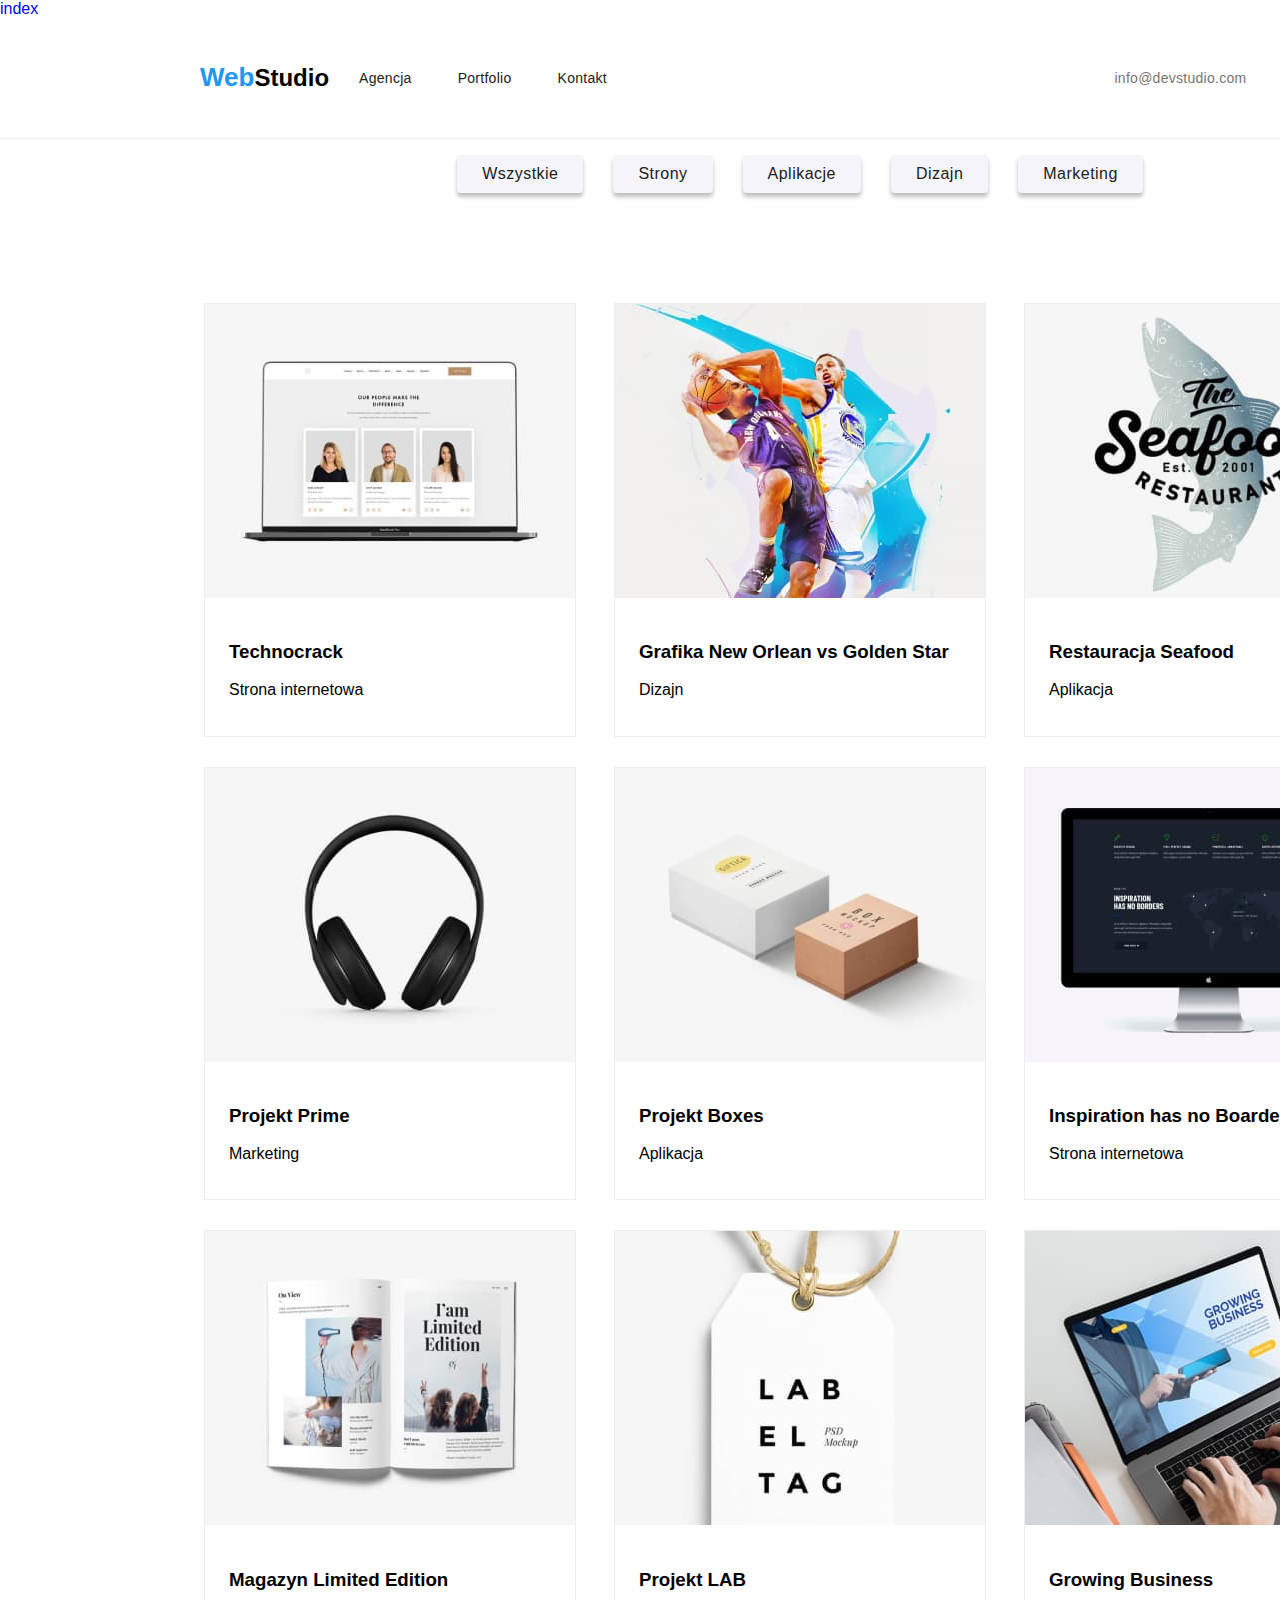
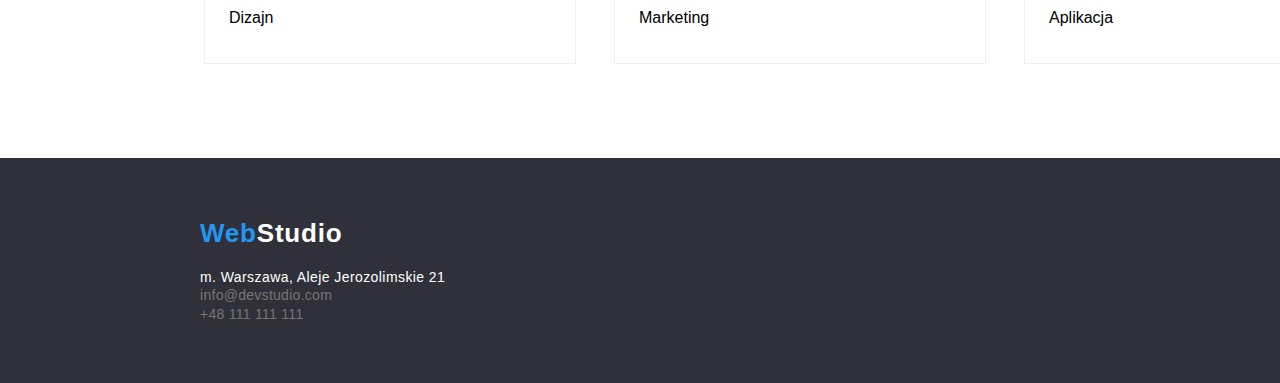
==== portfolio.html @ 4040f5b3 "feat init" ====
<!DOCTYPE html>
<html lang="en">
  <head>
    <meta charset="UTF-8" />
    <meta http-equiv="X-UA-Compatible" content="IE=edge" />
    <meta name="viewport" content="width=device-width, initial-scale=1.0" />
    <title>hw2-portfolio</title>
    <link rel="stylesheet" href="modern-normalize.min.css" />
    <link rel="stylesheet" href="./css/style.css" />
  </head>
  <body>
    <a href="/.index.html">index</a>
    <div class="border">
      <header class="container">
        <div class="logo-nav-mail">
          <div class="logo-nav">
            <h2><span class="logo">Web</span>Studio</h2>

            <nav class="nav-description">
              <a class="header-link" href="#">Agencja</a>

              <a class="header-link" href="./portfolio.html">Portfolio</a>

              <a class="header-link" href="#">Kontakt</a>
            </nav>
          </div>
          <h3 class="mobile-mail">
            <a class="header-contact" href="mailto:info@devstudio.com"
              >info@devstudio.com</a
            >

            <a class="header-contact" href="tel:+48111111111"
              >+48 111 111 111</a
            >
          </h3>
        </div>
      </header>
    </div>
    <div class="container">
      <div class="">
        <ul class="ul-description">
          <li><button class="button-link" type="button">Wszystkie</button></li>
          <li><button class="button-link" type="button">Strony</button></li>
          <li><button class="button-link" type="button">Aplikacje</button></li>
          <li><button class="button-link" type="button">Dizajn</button></li>
          <li><button class="button-link" type="button">Marketing</button></li>
        </ul>
      </div>
    </div>
    <section class="container">
      <div class="portfolio-list">
        <div class="portfolio-box">
          <img
            src="images/img-8.jpg"
            alt="laptop with portrait of 3 people on the screen"
            width="370"
            height="294"
          />
          <header class="portfolio-description">
            <h3>Technocrack</h3>
            <p>Strona internetowa</p>
          </header>
        </div>

        <div class="portfolio-box">
          <img
            src="images/img-7.jpg"
            alt="two people playing basketball"
            width="370"
            height="294"
          />
          <header class="portfolio-description">
            <h3>Grafika New Orlean vs Golden Star</h3>
            <p>Dizajn</p>
          </header>
        </div>

        <div class="portfolio-box">
          <img
            src="images/img-6.jpg"
            alt="company logo seafood"
            width="370"
            height="294"
          />
          <header class="portfolio-description">
            <h3>Restauracja Seafood</h3>
            <p>Aplikacja</p>
          </header>
        </div>

        <div class="portfolio-box">
          <img
            src="images/img-5.jpg"
            alt="headphones"
            width="370"
            height="294"
          />
          <header class="portfolio-description">
            <h3>Projekt Prime</h3>
            <p>Marketing</p>
          </header>
        </div>
        <div class="portfolio-box">
          <img
            src="images/img-4.jpg"
            alt="Two boxes"
            width="370"
            height="294"
          />
          <header class="portfolio-description">
            <h3>Projekt Boxes</h3>
            <p>Aplikacja</p>
          </header>
        </div>

        <div class="portfolio-box">
          <img src="images/img-3.jpg" alt="desktop" width="370" height="294" />
          <header class="portfolio-description">
            <h3>Inspiration has no Boarders</h3>
            <p>Strona internetowa</p>
          </header>
        </div>

        <div class="portfolio-box">
          <img
            src="images/img-2.jpg"
            alt="Newspaper"
            width="370"
            height="294"
          />
          <header class="portfolio-description">
            <h3>Magazyn Limited Edition</h3>
            <p>Dizajn</p>
          </header>
        </div>

        <div class="portfolio-box">
          <img src="images/img.jpg" alt="Label" width="370" height="294" />
          <header class="portfolio-description">
            <h3>Projekt LAB</h3>
            <p>Marketing</p>
          </header>
        </div>

        <div class="portfolio-box">
          <img
            src="images/img9.jpg"
            alt="hands typing on laptop"
            width="370"
            height="294"
          />
          <header class="portfolio-description">
            <h3>Growing Business</h3>
            <p>Aplikacja</p>
          </header>
        </div>
      </div>
    </section>

    <footer class="footer-description">
      <div class="container">
        <h2 class="footer-logo">
          <span class="logo">Web</span><span class="logo2">Studio</span>
        </h2>

        <address class="adres-description">
          m. Warszawa, Aleje Jerozolimskie 21
        </address>
        <ul class="footer-contact">
          <li>
            <a class="header-contact" href="mailto:info@devstudio.com"
              >info@devstudio.com</a
            >
          </li>

          <li>
            <a class="header-contact" href="tel:+48111111111"
              >+48 111 111 111</a
            >
          </li>
        </ul>
      </div>
    </footer>
  </body>
</html>
---- css/style.css ----
• {
  box-sizing: border-box;
  margin: 0;
  padding: 0;
}

:root {
  --main-blue: #2196f3;

  --paragraph-description: #757575;
  --font-black: #212121;
  --white: #ffffff;
}

body {
  background: #ffffff;
  font-family: "Roboto", sans-serif;
  width: 1600px;
  margin: 0 auto;
}

.logo {
  color: var(--main-blue);
  font-weight: 700;
  font-size: 26px;
  font-family: "Raleway", sans-serif;
}
.logo2 {
  color: #ffffff;
  font: "Raleway", sans-serif;
  font-weight: 700;
  font-size: 26px;
}
.nav-description {
  color: var(--font-black);
  font-size: 14px;
  font-weight: 500;
  display: flex;
  justify-content: space-between;
  gap: 46px;
}
.logo-nav {
  justify-content: space-between;
  align-items: center;
  gap: 30px;
  display: flex;
  padding-top: 25px;
  padding-bottom: 25px;
}

.logo-nav-mail {
  display: flex;
  justify-content: space-between;
  align-items: center;
}
.border {
  border-bottom: 1px solid;
  border-color: #ececec;
}

.mobile-mail {
  justify-content: flex-start;
  align-items: center;
  display: flex;
  gap: 50px;
  margin-left: 371px;
}

.main-description {
  background: #2f303a;
  text-align: center;
  padding: 200px 0;
}

.text-main {
  color: #ffffff;
  font-weight: 900;
  font-size: 44px;
  line-height: 1.36;
  text-align: center;
  letter-spacing: 0.06em;
  text-transform: uppercase;

  margin: 0 auto;
  margin-bottom: 30px;
}

.button-description {
  background-color: #2196f3;
  color: #ffffff;
  font-weight: 700;
  font-size: 16px;
  line-height: 1.88;
  cursor: pointer;
  letter-spacing: 0.06em;
  text-align: center;

  border: none;
  border-radius: 4px;
  padding: 10px 42px;
}

section {
  padding-top: 94px;
  padding-bottom: 94px;
}

.container {
  width: 1200px;
  margin: 0 auto;
}

.lorem-ipsum-description {
  color: var(--paragraph-description);

  font-size: 14px;
  letter-spacing: 0.03em;
  line-height: 1.7;
  margin-top: 0;
  margin-bottom: 0;
}

.lorem-ipsum {
  color: var(--font-black);
  font-weight: 700;
  font-size: 16px;
  letter-spacing: 0.03em;
  line-height: 1.1;
  margin-top: 0;
  margin-bottom: 10px;
}

.what-we-do {
  list-style: none;
  display: flex;
  justify-content: space-around;
  gap: 30px;
  margin: 0 auto;
  padding: 0;
}

.what-we-do-title {
  text-align: center;
  color: var(--font-black);
  font-weight: 700;
  font-size: 36px;
  margin-top: 94px;
}

.button-link {
  cursor: pointer;
  font-weight: 500;
  font-size: 16px;
  line-height: 1.62;
  text-align: center;
  letter-spacing: 0.03em;
  background: #f5f4fa;
  border-radius: 4px;
  color: var(--font-black);
  border: #f5f4fa;
  padding: 6px 25px;
  box-shadow: 0px 4px 4px rgba(0, 0, 0, 0.25);
  border-radius: 4px;
}

.button-link:hover,
.button-link:focus {
  background: #2196f3;
  color: #ffffff;
}

.header-link {
  color: #212121;
  font-weight: 500;
  font-size: 14px;

  letter-spacing: 0.02em;
}
a {
  text-decoration: none;
}
.header-link:hover,
.header-link:focus {
  color: #2196f3;
}
.header-contact {
  color: #757575;
  font-size: 14px;
  font-weight: 500;
  letter-spacing: 0.02em;
}
.header-contact:hover,
.header-contact:focus {
  color: #2196f3;
}

.our-team {
  background-color: #f5f4fa;
  align-items: center;
}

.team-description {
  color: var(--font-black);
  font-size: 36px;
  font-weight: 700;
  text-align: center;
  line-height: 1;
  letter-spacing: 0.03em;
  margin-bottom: 50px;
}
.person-box {
  text-align: center;
  background-color: var(--white);
  border-radius: 0 0 4 4;
  box-shadow: 0px 1px 3px rgba(0, 0, 0, 0.12), 0px 1px 1px rgba(0, 0, 0, 0.14),
    0px 2px 1px rgba(0, 0, 0, 0.2);
}

.ul-description {
  list-style: none;
  display: flex;
  gap: 30px;
  justify-content: center;
  padding: 0;
}

.footer-description {
  background: #2f303a;
  padding-top: 60px;
  padding-bottom: 60px;
}

.adres-description {
  color: #ffffff;
  font-size: 14px;
  letter-spacing: 0.03em;
  font-style: normal;
  line-height: 1.2;
  margin-top: 20px;
  margin-bottom: 0;
}
.footer-contact {
  list-style: none;
  margin-top: 0;
  margin-bottom: 0;
  padding: 0;
}

.footer-logo {
  font-family: "Raleway", sans-serif;
  font-size: 26px;
  color: var(--white);
  letter-spacing: 0.03em;
  line-height: 1.2;
  margin-top: 0;
  margin-bottom: 0;
}

.portfolio-list {
  display: flex;
  align-items: center;
  flex-wrap: wrap;
  gap: 30px;
  justify-content: center;
  margin-left: 0;
}

.portfolio-box {
  background-color: var(--white);
  border: solid 1px;
  border-color: #eeeeee;
  margin: 0 auto;
}

.portfolio-description {
  padding: 20px 24px 20px 24px;
}
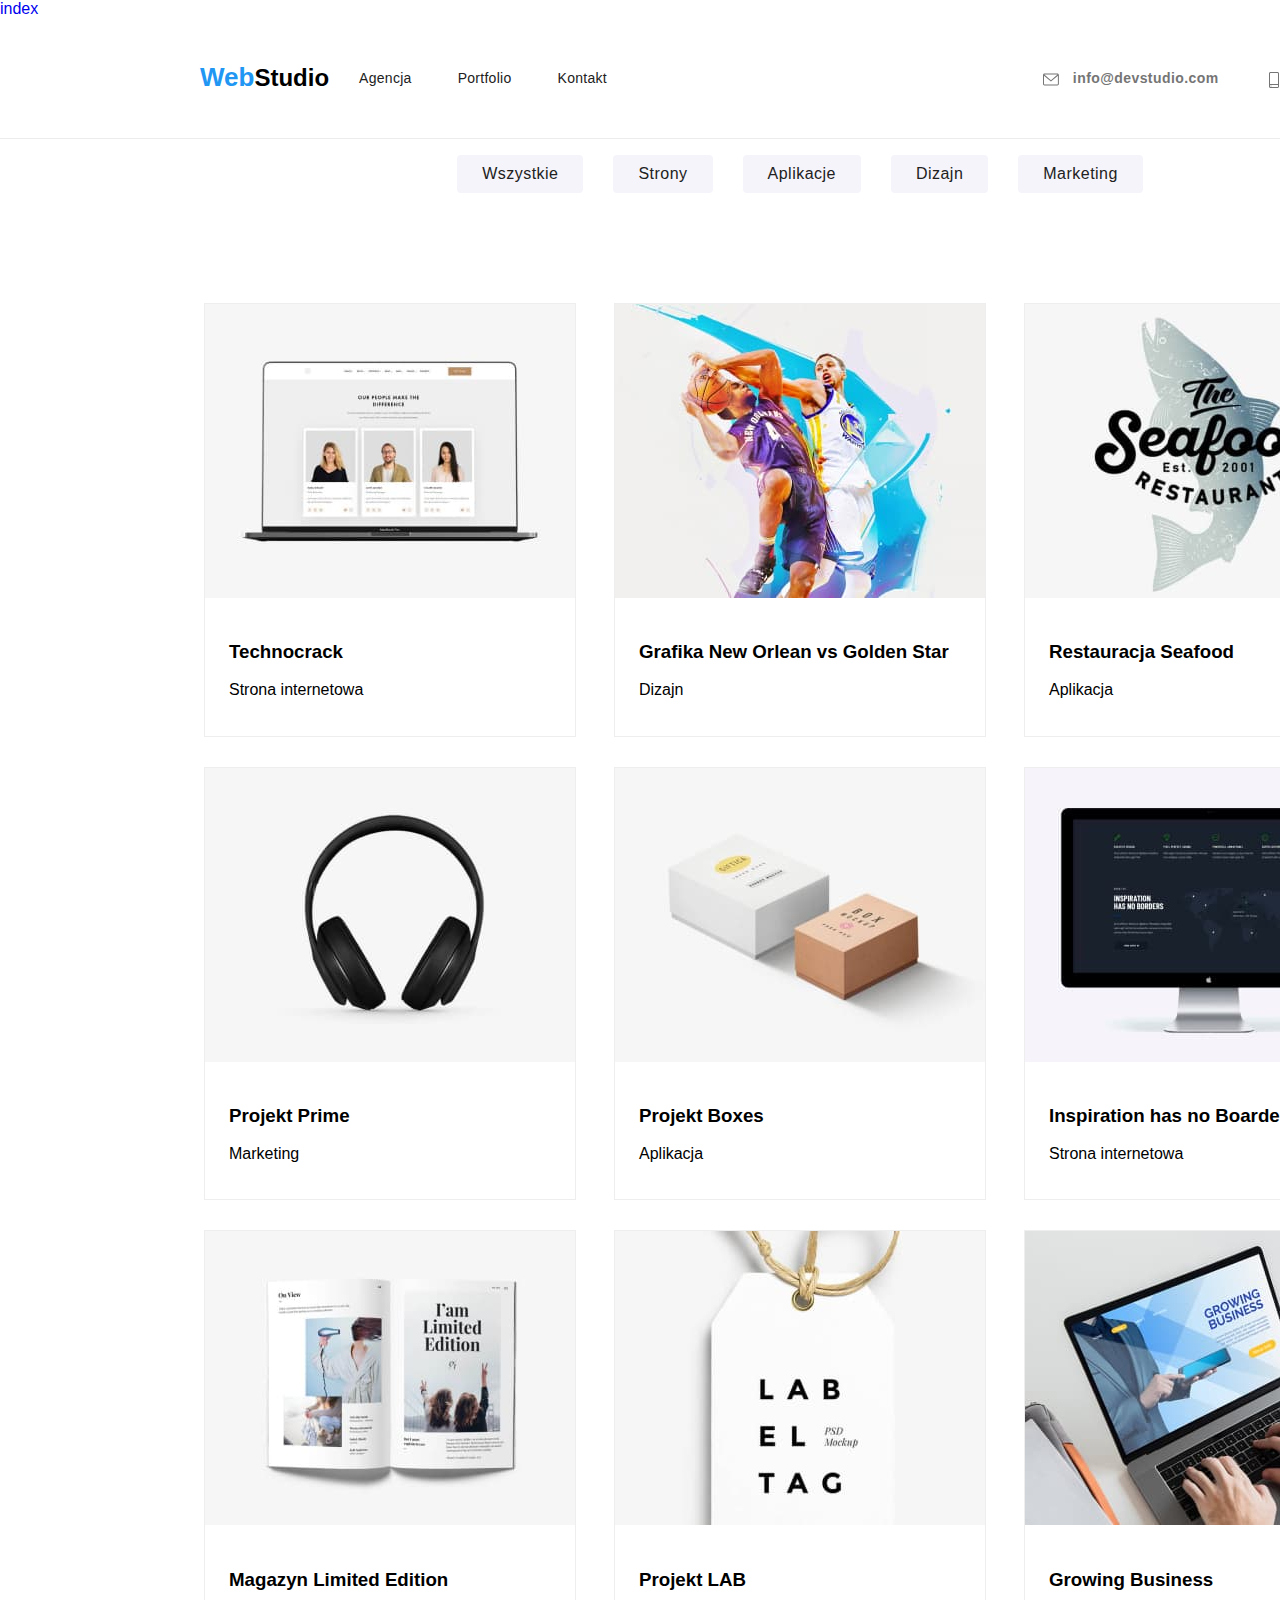
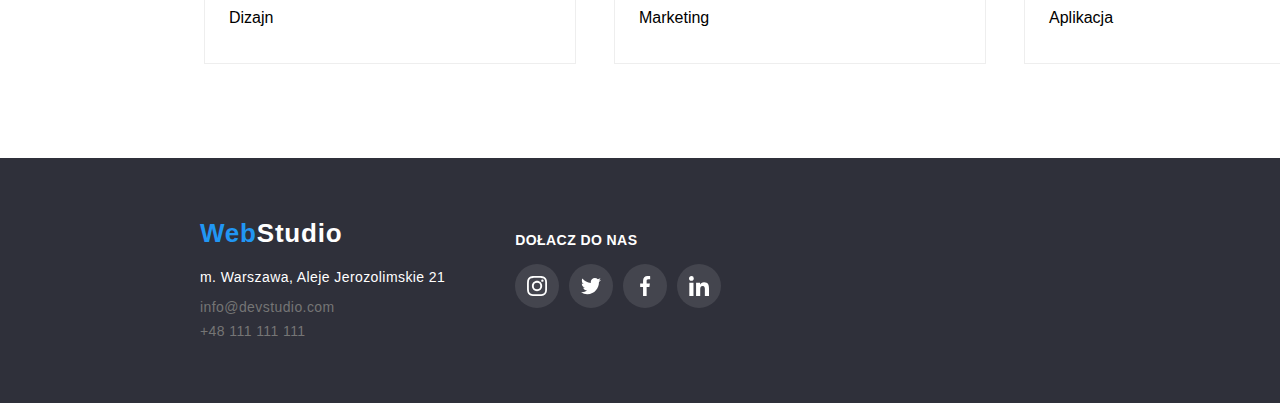
==== commit 5e0f757b: "checked validator" ====
--- a/portfolio.html
+++ b/portfolio.html
@@ -25,28 +25,34 @@
             </nav>
           </div>
           <h3 class="mobile-mail">
-            <a class="header-contact" href="mailto:info@devstudio.com"
-              >info@devstudio.com</a
+            <a class="header-contact" href="mailto:info@devstudio.com">
+              <svg class="icon-mobile" width="16" height="13">
+                <use href="./images/envelope.svg#icon-envelope"></use>
+              </svg>
+
+              info@devstudio.com</a
             >
 
-            <a class="header-contact" href="tel:+48111111111"
-              >+48 111 111 111</a
+            <a class="header-contact" href="tel:+48111111111">
+              <svg class="icon-mobile" width="10" height="16">
+                <use href="./images/mobile.svg#icon-smartphone"></use>
+              </svg>
+              +48 111 111 111</a
             >
           </h3>
         </div>
       </header>
     </div>
     <div class="container">
-      <div class="">
-        <ul class="ul-description">
-          <li><button class="button-link" type="button">Wszystkie</button></li>
-          <li><button class="button-link" type="button">Strony</button></li>
-          <li><button class="button-link" type="button">Aplikacje</button></li>
-          <li><button class="button-link" type="button">Dizajn</button></li>
-          <li><button class="button-link" type="button">Marketing</button></li>
-        </ul>
-      </div>
+      <ul class="ul-description">
+        <li><button class="button-link" type="button">Wszystkie</button></li>
+        <li><button class="button-link" type="button">Strony</button></li>
+        <li><button class="button-link" type="button">Aplikacje</button></li>
+        <li><button class="button-link" type="button">Dizajn</button></li>
+        <li><button class="button-link" type="button">Marketing</button></li>
+      </ul>
     </div>
+
     <section class="container">
       <div class="portfolio-list">
         <div class="portfolio-box">
@@ -159,26 +165,56 @@
 
     <footer class="footer-description">
       <div class="container">
-        <h2 class="footer-logo">
-          <span class="logo">Web</span><span class="logo2">Studio</span>
-        </h2>
-
-        <address class="adres-description">
-          m. Warszawa, Aleje Jerozolimskie 21
-        </address>
-        <ul class="footer-contact">
-          <li>
-            <a class="header-contact" href="mailto:info@devstudio.com"
-              >info@devstudio.com</a
-            >
-          </li>
-
-          <li>
-            <a class="header-contact" href="tel:+48111111111"
-              >+48 111 111 111</a
-            >
-          </li>
-        </ul>
+        <div class="footer-blocks">
+          <div>
+            <h2 class="footer-logo">
+              <span class="logo">Web</span><span class="logo2">Studio</span>
+            </h2>
+
+            <address class="adres-description">
+              m. Warszawa, Aleje Jerozolimskie 21
+            </address>
+            <ul class="footer-contact">
+              <li>
+                <a class="header-contact" href="mailto:info@devstudio.com"
+                  >info@devstudio.com</a
+                >
+              </li>
+
+              <li>
+                <a class="header-contact" href="tel:+48111111111"
+                  >+48 111 111 111</a
+                >
+              </li>
+            </ul>
+          </div>
+
+          <div>
+            <p class="footer-social-description">DOŁACZ DO NAS</p>
+            <ul class="footer-social-item">
+              <li class="footer-social-link">
+                <svg width="20px" height="20px">
+                  <use href="./images/instagram2.svg#icon-instagram-2-2"></use>
+                </svg>
+              </li>
+              <li class="footer-social-link">
+                <svg width="20px" height="20px">
+                  <use href="./images/twitter2.svg#icon-twitter-1-2"></use>
+                </svg>
+              </li>
+              <li class="footer-social-link">
+                <svg width="20px" height="20px">
+                  <use href="./images/facebook2.svg#icon-facebook-1-2"></use>
+                </svg>
+              </li>
+              <li class="footer-social-link">
+                <svg width="20px" height="20px">
+                  <use href="./images/linkedin2.svg#icon-linkedin-1-3"></use>
+                </svg>
+              </li>
+            </ul>
+          </div>
+        </div>
       </div>
     </footer>
   </body>
--- a/css/style.css
+++ b/css/style.css
@@ -10,6 +10,8 @@
   --paragraph-description: #757575;
   --font-black: #212121;
   --white: #ffffff;
+  --lorem-icon: #f5f4fa;
+  --social-icon: #afb1b8;
 }
 
 body {
@@ -66,10 +68,24 @@
   margin-left: 371px;
 }
 
+.icon-mobile {
+  fill: currentColor;
+  margin-right: 10px;
+  display: inline-block;
+  vertical-align: middle;
+}
+
 .main-description {
   background: #2f303a;
   text-align: center;
   padding: 200px 0;
+  max-width: 1600px;
+  margin: 0;
+  background-image: linear-gradient(
+      rgba(47, 48, 58, 0.4),
+      rgba(47, 48, 58, 0.4)
+    ),
+    url(../images/photo-background.jpg);
 }
 
 .text-main {
@@ -110,6 +126,16 @@
   margin: 0 auto;
 }
 
+.feature-icons {
+  width: 270px;
+  height: 120px;
+  background-color: var(--lorem-icon);
+  border-radius: 4px;
+  display: flex;
+  align-items: center;
+  justify-content: center;
+  margin-bottom: 30px;
+}
 .lorem-ipsum-description {
   color: var(--paragraph-description);
 
@@ -159,14 +185,15 @@
   color: var(--font-black);
   border: #f5f4fa;
   padding: 6px 25px;
-  box-shadow: 0px 4px 4px rgba(0, 0, 0, 0.25);
-  border-radius: 4px;
 }
 
 .button-link:hover,
 .button-link:focus {
   background: #2196f3;
   color: #ffffff;
+  border-radius: 4px;
+  box-shadow: 0px;
+  box-shadow: 0px 4px 4px rgba(0, 0, 0, 0.25);
 }
 
 .header-link {
@@ -186,8 +213,8 @@
 .header-contact {
   color: #757575;
   font-size: 14px;
-  font-weight: 500;
-  letter-spacing: 0.02em;
+  letter-spacing: 0.03em;
+  line-height: 24px;
 }
 .header-contact:hover,
 .header-contact:focus {
@@ -211,6 +238,8 @@
 .person-box {
   text-align: center;
   background-color: var(--white);
+  height: 428px;
+  width: 270px;
   border-radius: 0 0 4 4;
   box-shadow: 0px 1px 3px rgba(0, 0, 0, 0.12), 0px 1px 1px rgba(0, 0, 0, 0.14),
     0px 2px 1px rgba(0, 0, 0, 0.2);
@@ -222,6 +251,55 @@
   gap: 30px;
   justify-content: center;
   padding: 0;
+}
+
+.social-icon {
+  display: flex;
+  justify-content: center;
+  align-items: center;
+  gap: 15px;
+  margin: 30px;
+  fill: var(--social-icon);
+}
+
+.social-icon-single {
+  width: 44px;
+  height: 44px;
+  margin-bottom: 10px;
+  padding: 10px;
+  cursor: pointer;
+}
+
+.social-icon-single:hover,
+.social-icon-single:focus {
+  background-color: var(--main-blue);
+  border-radius: 50px;
+  fill: var(--white);
+}
+
+.clients-icon {
+  width: 170px;
+  height: 92px;
+  border: 1px solid currentColor;
+  color: var(--social-icon);
+  fill: currentColor;
+  border-radius: 4px;
+  display: flex;
+  justify-content: center;
+  align-items: center;
+}
+.clients-icon:hover,
+.clients-icon:focus {
+  border-color: var(--main-blue);
+  fill: var(--main-blue);
+  cursor: pointer;
+}
+
+.logo-description {
+  list-style: none;
+  display: flex;
+  gap: 30px;
+  padding: 0px 215px 0px 215px;
 }
 
 .footer-description {
@@ -241,7 +319,7 @@
 }
 .footer-contact {
   list-style: none;
-  margin-top: 0;
+  margin-top: 9px;
   margin-bottom: 0;
   padding: 0;
 }
@@ -255,6 +333,41 @@
   margin-top: 0;
   margin-bottom: 0;
 }
+.footer-social-description {
+  color: var(--white);
+  font-size: 14px;
+  line-height: 16px;
+  letter-spacing: 0.03em;
+  font-weight: 700;
+  text-align: left;
+}
+.footer-blocks {
+  display: flex;
+  gap: 70px;
+}
+.footer-social-item {
+  list-style: none;
+  display: flex;
+  gap: 10px;
+  padding: 0;
+}
+.footer-social-link {
+  width: 44px;
+  height: 44px;
+  cursor: pointer;
+  fill: var(--white);
+  border-radius: 50%;
+  background-color: rgba(255, 255, 255, 0.1);
+  margin-bottom: 12px;
+  padding: 12px;
+}
+
+.footer-social-link:hover,
+.foter-social-link:focus {
+  background-color: var(--main-blue);
+  border-radius: 50px;
+  fill: var(--white);
+}
 
 .portfolio-list {
   display: flex;
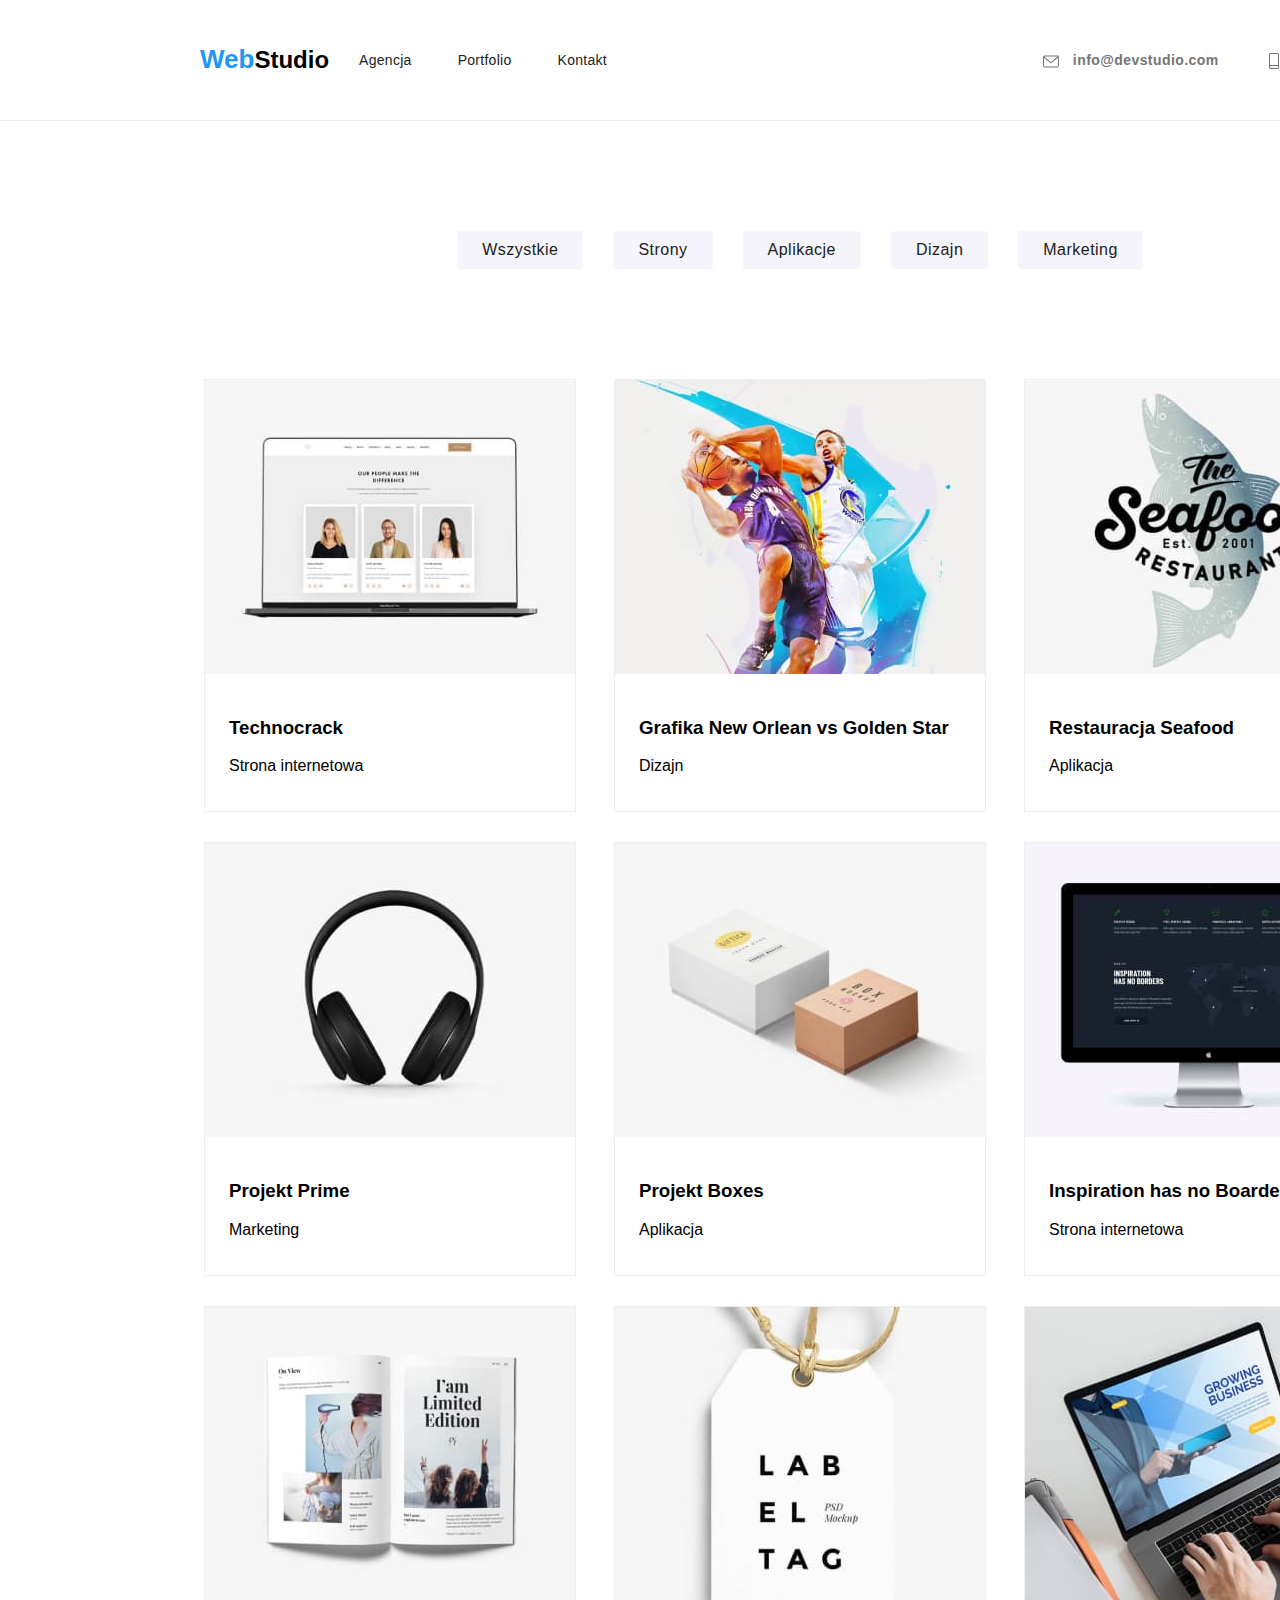
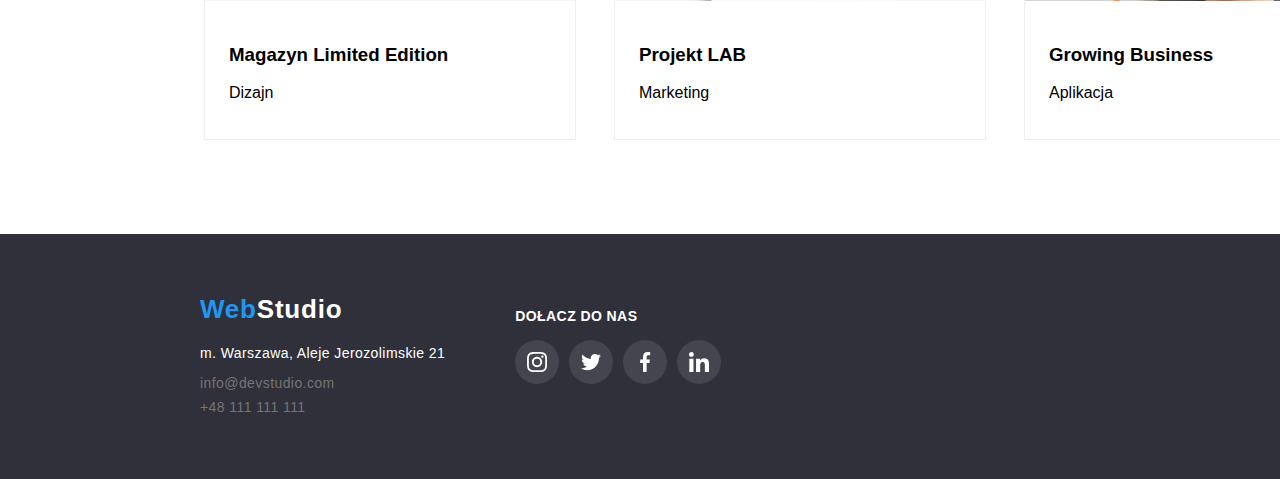
==== commit 9221e9ef: "Correct homework" ====
--- a/portfolio.html
+++ b/portfolio.html
@@ -9,7 +9,6 @@
     <link rel="stylesheet" href="./css/style.css" />
   </head>
   <body>
-    <a href="/.index.html">index</a>
     <div class="border">
       <header class="container">
         <div class="logo-nav-mail">
@@ -27,7 +26,7 @@
           <h3 class="mobile-mail">
             <a class="header-contact" href="mailto:info@devstudio.com">
               <svg class="icon-mobile" width="16" height="13">
-                <use href="./images/envelope.svg#icon-envelope"></use>
+                <use href="./images/icons.svg#icon-envelope"></use>
               </svg>
 
               info@devstudio.com</a
@@ -35,7 +34,7 @@
 
             <a class="header-contact" href="tel:+48111111111">
               <svg class="icon-mobile" width="10" height="16">
-                <use href="./images/mobile.svg#icon-smartphone"></use>
+                <use href="./images/icons.svg#icon-smartphone"></use>
               </svg>
               +48 111 111 111</a
             >
@@ -43,125 +42,132 @@
         </div>
       </header>
     </div>
-    <div class="container">
-      <ul class="ul-description">
-        <li><button class="button-link" type="button">Wszystkie</button></li>
-        <li><button class="button-link" type="button">Strony</button></li>
-        <li><button class="button-link" type="button">Aplikacje</button></li>
-        <li><button class="button-link" type="button">Dizajn</button></li>
-        <li><button class="button-link" type="button">Marketing</button></li>
-      </ul>
-    </div>
-
-    <section class="container">
-      <div class="portfolio-list">
-        <div class="portfolio-box">
-          <img
-            src="images/img-8.jpg"
-            alt="laptop with portrait of 3 people on the screen"
-            width="370"
-            height="294"
-          />
-          <header class="portfolio-description">
-            <h3>Technocrack</h3>
-            <p>Strona internetowa</p>
-          </header>
+    <main>
+      <div class="container">
+        <ul class="ul-description">
+          <li><button class="button-link" type="button">Wszystkie</button></li>
+          <li><button class="button-link" type="button">Strony</button></li>
+          <li><button class="button-link" type="button">Aplikacje</button></li>
+          <li><button class="button-link" type="button">Dizajn</button></li>
+          <li><button class="button-link" type="button">Marketing</button></li>
+        </ul>
+      </div>
+
+      <section class="container">
+        <div class="portfolio-list">
+          <div class="portfolio-box">
+            <img
+              src="images/img-8.jpg"
+              alt="laptop with portrait of 3 people on the screen"
+              width="370"
+              height="294"
+            />
+            <header class="portfolio-description">
+              <h3>Technocrack</h3>
+              <p>Strona internetowa</p>
+            </header>
+          </div>
+
+          <div class="portfolio-box">
+            <img
+              src="images/img-7.jpg"
+              alt="two people playing basketball"
+              width="370"
+              height="294"
+            />
+            <header class="portfolio-description">
+              <h3>Grafika New Orlean vs Golden Star</h3>
+              <p>Dizajn</p>
+            </header>
+          </div>
+
+          <div class="portfolio-box">
+            <img
+              src="images/img-6.jpg"
+              alt="company logo seafood"
+              width="370"
+              height="294"
+            />
+            <header class="portfolio-description">
+              <h3>Restauracja Seafood</h3>
+              <p>Aplikacja</p>
+            </header>
+          </div>
+
+          <div class="portfolio-box">
+            <img
+              src="images/img-5.jpg"
+              alt="headphones"
+              width="370"
+              height="294"
+            />
+            <header class="portfolio-description">
+              <h3>Projekt Prime</h3>
+              <p>Marketing</p>
+            </header>
+          </div>
+          <div class="portfolio-box">
+            <img
+              src="images/img-4.jpg"
+              alt="Two boxes"
+              width="370"
+              height="294"
+            />
+            <header class="portfolio-description">
+              <h3>Projekt Boxes</h3>
+              <p>Aplikacja</p>
+            </header>
+          </div>
+
+          <div class="portfolio-box">
+            <img
+              src="images/img-3.jpg"
+              alt="desktop"
+              width="370"
+              height="294"
+            />
+            <header class="portfolio-description">
+              <h3>Inspiration has no Boarders</h3>
+              <p>Strona internetowa</p>
+            </header>
+          </div>
+
+          <div class="portfolio-box">
+            <img
+              src="images/img-2.jpg"
+              alt="Newspaper"
+              width="370"
+              height="294"
+            />
+            <header class="portfolio-description">
+              <h3>Magazyn Limited Edition</h3>
+              <p>Dizajn</p>
+            </header>
+          </div>
+
+          <div class="portfolio-box">
+            <img src="images/img.jpg" alt="Label" width="370" height="294" />
+            <header class="portfolio-description">
+              <h3>Projekt LAB</h3>
+              <p>Marketing</p>
+            </header>
+          </div>
+
+          <div class="portfolio-box">
+            <img
+              src="images/img9.jpg"
+              alt="hands typing on laptop"
+              width="370"
+              height="294"
+            />
+            <header class="portfolio-description">
+              <h3>Growing Business</h3>
+              <p>Aplikacja</p>
+            </header>
+          </div>
         </div>
-
-        <div class="portfolio-box">
-          <img
-            src="images/img-7.jpg"
-            alt="two people playing basketball"
-            width="370"
-            height="294"
-          />
-          <header class="portfolio-description">
-            <h3>Grafika New Orlean vs Golden Star</h3>
-            <p>Dizajn</p>
-          </header>
-        </div>
-
-        <div class="portfolio-box">
-          <img
-            src="images/img-6.jpg"
-            alt="company logo seafood"
-            width="370"
-            height="294"
-          />
-          <header class="portfolio-description">
-            <h3>Restauracja Seafood</h3>
-            <p>Aplikacja</p>
-          </header>
-        </div>
-
-        <div class="portfolio-box">
-          <img
-            src="images/img-5.jpg"
-            alt="headphones"
-            width="370"
-            height="294"
-          />
-          <header class="portfolio-description">
-            <h3>Projekt Prime</h3>
-            <p>Marketing</p>
-          </header>
-        </div>
-        <div class="portfolio-box">
-          <img
-            src="images/img-4.jpg"
-            alt="Two boxes"
-            width="370"
-            height="294"
-          />
-          <header class="portfolio-description">
-            <h3>Projekt Boxes</h3>
-            <p>Aplikacja</p>
-          </header>
-        </div>
-
-        <div class="portfolio-box">
-          <img src="images/img-3.jpg" alt="desktop" width="370" height="294" />
-          <header class="portfolio-description">
-            <h3>Inspiration has no Boarders</h3>
-            <p>Strona internetowa</p>
-          </header>
-        </div>
-
-        <div class="portfolio-box">
-          <img
-            src="images/img-2.jpg"
-            alt="Newspaper"
-            width="370"
-            height="294"
-          />
-          <header class="portfolio-description">
-            <h3>Magazyn Limited Edition</h3>
-            <p>Dizajn</p>
-          </header>
-        </div>
-
-        <div class="portfolio-box">
-          <img src="images/img.jpg" alt="Label" width="370" height="294" />
-          <header class="portfolio-description">
-            <h3>Projekt LAB</h3>
-            <p>Marketing</p>
-          </header>
-        </div>
-
-        <div class="portfolio-box">
-          <img
-            src="images/img9.jpg"
-            alt="hands typing on laptop"
-            width="370"
-            height="294"
-          />
-          <header class="portfolio-description">
-            <h3>Growing Business</h3>
-            <p>Aplikacja</p>
-          </header>
-        </div>
-      </div>
-    </section>
+      </section>
+    </main>
 
     <footer class="footer-description">
       <div class="container">
@@ -194,22 +200,22 @@
             <ul class="footer-social-item">
               <li class="footer-social-link">
                 <svg width="20px" height="20px">
-                  <use href="./images/instagram2.svg#icon-instagram-2-2"></use>
-                </svg>
-              </li>
-              <li class="footer-social-link">
-                <svg width="20px" height="20px">
-                  <use href="./images/twitter2.svg#icon-twitter-1-2"></use>
-                </svg>
-              </li>
-              <li class="footer-social-link">
-                <svg width="20px" height="20px">
-                  <use href="./images/facebook2.svg#icon-facebook-1-2"></use>
-                </svg>
-              </li>
-              <li class="footer-social-link">
-                <svg width="20px" height="20px">
-                  <use href="./images/linkedin2.svg#icon-linkedin-1-3"></use>
+                  <use href="./images/icons.svg#icon-instagram-2-2"></use>
+                </svg>
+              </li>
+              <li class="footer-social-link">
+                <svg width="20px" height="20px">
+                  <use href="./images/icons.svg#icon-twitter-1-2"></use>
+                </svg>
+              </li>
+              <li class="footer-social-link">
+                <svg width="20px" height="20px">
+                  <use href="./images/icons.svg#icon-facebook-1-2"></use>
+                </svg>
+              </li>
+              <li class="footer-social-link">
+                <svg width="20px" height="20px">
+                  <use href="./images/icons.svg#icon-linkedin-1-2"></use>
                 </svg>
               </li>
             </ul>
--- a/css/style.css
+++ b/css/style.css
@@ -250,7 +250,7 @@
   display: flex;
   gap: 30px;
   justify-content: center;
-  padding: 0;
+  padding: 94px 0 0;
 }
 
 .social-icon {
@@ -384,6 +384,12 @@
   border-color: #eeeeee;
   margin: 0 auto;
 }
+.portfolio-box:hover,
+.portfolio-box:focus {
+  box-shadow: 0px 1px 1px rgba(0, 0, 0, 0.12), 0px 4px 4px rgba(0, 0, 0, 0.06),
+    1px 4px 6px rgba(0, 0, 0, 0.16);
+  cursor: pointer;
+}
 
 .portfolio-description {
   padding: 20px 24px 20px 24px;
